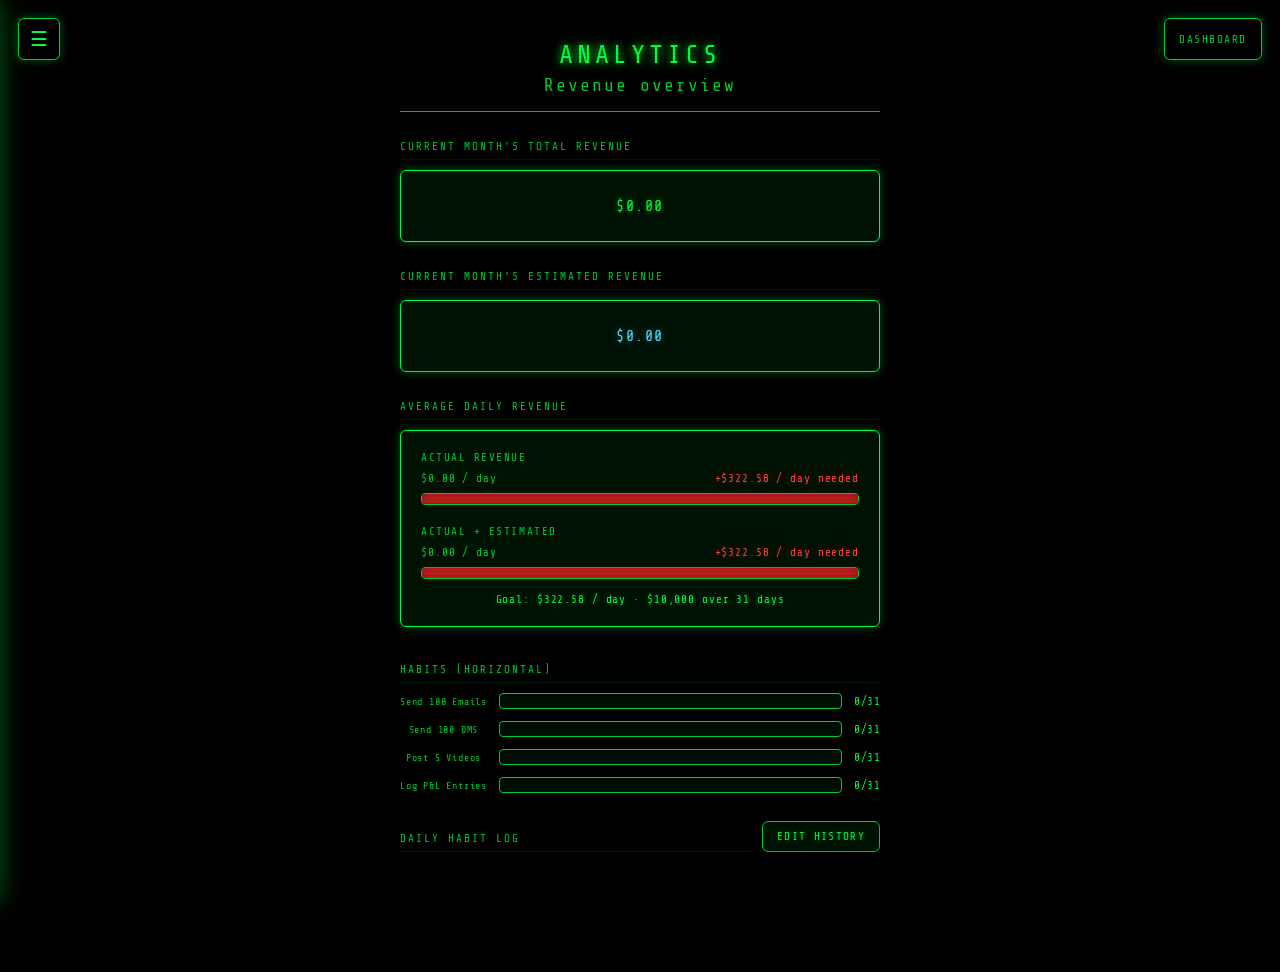
==== analytics.html @ 3bede658 "Launch the multi-page Life Goals experience. Publish the dashboard, month, and analytics flows with " ====
<!DOCTYPE html>
<html lang="en">
<head>
  <meta charset="UTF-8" />
  <meta name="viewport" content="width=device-width, initial-scale=1.0"/>
  <title>Analytics - Lock In</title>
  <link rel="stylesheet" href="style.css" />
  <link href="https://fonts.googleapis.com/css2?family=Share+Tech+Mono&display=swap" rel="stylesheet"/>
</head>
<body>
  <div class="scanlines"></div>
  <a class="dashboard-home-btn" href="index.html" aria-label="Back to dashboard">Dashboard</a>
  <button class="menu-btn" id="menuOpenBtn">☰</button>
  <div class="side-menu-overlay" id="sideMenuOverlay"></div>
  <aside class="side-menu" id="sideMenu">
    <button class="side-menu-close" id="menuCloseBtn">✕</button>
    <p class="section-label">PAGES</p>
    <a class="side-menu-link" href="index.html">Dashboard</a>
    <a class="side-menu-link" id="sideMenuCurrentMonthLink" href="month.html">Current Month</a>
    <a class="side-menu-link" href="analytics.html">Analytics</a>
    <p class="section-label side-menu-months-label" id="sideMenuMonthsLabel">MONTHS</p>
    <nav class="side-menu-months" id="sideMenuMonths" aria-label="Revenue by month"></nav>
  </aside>

  <div class="app-container">
    <div class="header">
      <p class="app-title">ANALYTICS</p>
      <p class="step-label">Revenue overview</p>
    </div>

    <div class="task-section">
      <p class="section-label">CURRENT MONTH'S TOTAL REVENUE</p>
      <div class="terminal-box analytics-section-card" id="analyticsSectionTotalRevenue" aria-label="Current month total revenue">
        <p class="box-prompt analytics-month-revenue-value" id="analyticsTotalRevenueValue">$0.00</p>
      </div>
    </div>

    <div class="task-section">
      <p class="section-label">CURRENT MONTH'S ESTIMATED REVENUE</p>
      <div class="terminal-box analytics-section-card" id="analyticsSectionExpectedRevenue" aria-label="Current month estimated revenue">
        <p class="box-prompt analytics-month-revenue-value analytics-month-revenue-value--estimated" id="analyticsExpectedRevenueValue">$0.00</p>
      </div>
    </div>

    <div class="task-section">
      <p class="section-label">AVERAGE DAILY REVENUE</p>
      <div
        class="terminal-box analytics-section-card analytics-section-card--daily"
        id="analyticsSectionAvgDailyRevenue"
        aria-label="Average daily revenue vs goal pace"
      >
        <div class="analytics-daily-bars-stack">
          <div class="analytics-daily-bar-block">
            <p class="analytics-daily-bar-group-label">ACTUAL REVENUE</p>
            <div class="analytics-daily-scale">
              <span class="analytics-daily-scale-low" id="analyticsDailyScaleAvg1">$0.00 / day</span>
              <span class="analytics-daily-scale-extra" id="analyticsDailyScaleExtra1">$0.00 / day</span>
            </div>
            <div class="analytics-daily-track" role="img" aria-labelledby="analyticsDailyScaleAvg1 analyticsDailyScaleExtra1 analyticsDailyGoalLine">
              <div class="analytics-daily-green" id="analyticsDailyGreen1"></div>
              <div class="analytics-daily-red" id="analyticsDailyRed1"></div>
            </div>
          </div>
          <div class="analytics-daily-bar-block">
            <p class="analytics-daily-bar-group-label">ACTUAL + ESTIMATED</p>
            <div class="analytics-daily-scale">
              <span class="analytics-daily-scale-low" id="analyticsDailyScaleAvg2">$0.00 / day</span>
              <span class="analytics-daily-scale-extra" id="analyticsDailyScaleExtra2">$0.00 / day</span>
            </div>
            <div class="analytics-daily-track" role="img" aria-labelledby="analyticsDailyScaleAvg2 analyticsDailyScaleExtra2 analyticsDailyGoalLine">
              <div class="analytics-daily-green analytics-daily-green--combined" id="analyticsDailyGreen2"></div>
              <div class="analytics-daily-red" id="analyticsDailyRed2"></div>
            </div>
          </div>
        </div>
        <p class="analytics-daily-goal-line" id="analyticsDailyGoalLine"></p>
      </div>
    </div>

    <div class="task-section analytics-hbar-section" id="habit-log">
      <p class="section-label">HABITS (HORIZONTAL)</p>
      <div class="analytics-hbar-chart" id="analyticsHBarChart" role="img" aria-label="Habit progress bars"></div>
      <div class="analytics-habit-log-header">
        <p class="section-label analytics-habit-log-section-label">DAILY HABIT LOG</p>
        <button
          type="button"
          class="analytics-habit-log-toggle"
          id="analyticsHabitLogToggle"
          aria-expanded="false"
          aria-controls="analyticsHabitLogPanel"
        >
          Edit history
        </button>
      </div>
      <div id="analyticsHabitLogPanel" class="analytics-habit-log-panel" hidden></div>
    </div>
  </div>

  <script src="menu.js"></script>
  <script src="daily-habits.js"></script>
  <script src="analytics-render.js"></script>
  <script src="analytics.js"></script>
</body>
</html>
---- style.css ----
/* ── Reset ── */
* {
  margin: 0;
  padding: 0;
  box-sizing: border-box;
}

/* ── Variables ── */
:root {
  --green: #00ff41;
  --green-dim: #00cc33;
  --green-glow: rgba(0, 255, 65, 0.35);
  --green-faint: rgba(0, 255, 65, 0.07);
  --bg: #000000;
  --font: 'Share Tech Mono', monospace;
  --side-menu-width: 260px;
  --revenue-entry-font-size: 15px;
  --revenue-entry-row-height: 52px;
}

/* ── Body ── */
body {
  background-color: var(--bg);
  color: var(--green);
  font-family: var(--font);
  min-height: 100vh;
  display: flex;
  justify-content: center;
  align-items: flex-start;
  padding: 40px 24px;
  overflow-x: hidden;
}

/* ── Scanlines Overlay ── */
.scanlines {
  pointer-events: none;
  position: fixed;
  inset: 0;
  z-index: 100;
  background: repeating-linear-gradient(
    to bottom,
    transparent 0px,
    transparent 3px,
    rgba(0, 0, 0, 0.08) 3px,
    rgba(0, 0, 0, 0.08) 4px
  );
}

/* ── App Container ── */
.app-container {
  position: relative;
  z-index: 5;
  width: 100%;
  max-width: 480px;
  display: flex;
  flex-direction: column;
  gap: 28px;
  animation: flicker 0.15s infinite alternate;
  padding-bottom: 80px;
}

/* ── Flicker Animation ── */
@keyframes flicker {
  0%   { opacity: 1; }
  97%  { opacity: 1; }
  98%  { opacity: 0.96; }
  100% { opacity: 1; }
}

/* ── Header ── */
.header {
  display: flex;
  flex-direction: column;
  gap: 6px;
  align-items: center;
  border-bottom: 1px solid var(--green-dim);
  padding-bottom: 16px;
}

.month-page-nav {
  display: flex;
  align-items: flex-start;
  justify-content: space-between;
  gap: 10px;
  width: 100%;
  max-width: 520px;
}

.month-page-heading {
  flex: 1;
  text-align: center;
  min-width: 0;
}

.month-page-heading .app-title {
  margin-bottom: 2px;
}

.month-nav-link {
  flex: 0 0 auto;
  display: inline-flex;
  align-items: center;
  justify-content: center;
  min-width: 42px;
  height: 42px;
  margin-top: 2px;
  color: var(--green-dim);
  border: 1px solid var(--green-dim);
  border-radius: 6px;
  text-decoration: none;
  font-size: 14px;
  letter-spacing: 0;
  box-shadow: 0 0 8px var(--green-glow);
  transition: color 0.2s ease, border-color 0.2s ease, box-shadow 0.2s ease;
}

.month-nav-link:hover {
  color: var(--green);
  border-color: var(--green);
  box-shadow: 0 0 14px var(--green-glow);
}

.app-container--month-split {
  max-width: min(920px, 100%);
}

.month-page-body {
  display: grid;
  grid-template-columns: minmax(0, 1fr) minmax(248px, 300px);
  gap: 24px 28px;
  align-items: start;
  width: 100%;
}

.month-page-main {
  min-width: 0;
  display: flex;
  flex-direction: column;
  gap: 28px;
}

.month-page-analytics {
  min-width: 0;
  display: flex;
  flex-direction: column;
  gap: 12px;
  position: sticky;
  top: 20px;
  padding: 14px 14px 16px;
  border: 1px solid rgba(0, 255, 65, 0.22);
  border-radius: 12px;
  background: linear-gradient(
    165deg,
    rgba(0, 255, 65, 0.07) 0%,
    rgba(0, 0, 0, 0.32) 55%,
    rgba(0, 255, 65, 0.04) 100%
  );
  box-shadow:
    inset 0 1px 0 rgba(0, 255, 65, 0.1),
    0 10px 32px rgba(0, 0, 0, 0.35);
}

.month-page-analytics-title {
  text-align: center;
  letter-spacing: 0.18em;
  margin-bottom: 0;
  padding-bottom: 8px;
  border-bottom: 1px solid rgba(0, 255, 65, 0.14);
}

.month-page-analytics-full-link {
  display: block;
  text-align: center;
  font-size: 10px;
  letter-spacing: 0.12em;
  color: var(--green-dim);
  text-decoration: none;
  margin: 2px 0 6px;
}

.month-page-analytics-full-link:hover {
  color: var(--green);
  text-shadow: 0 0 8px var(--green-glow);
}

.month-page-analytics-sub {
  margin-top: 6px;
  margin-bottom: 0;
  padding-bottom: 4px;
  font-size: 10px;
  letter-spacing: 0.14em;
}

.month-page-analytics-card {
  padding: 12px 14px;
}

.month-page-analytics-daily {
  padding: 10px 10px 8px;
}

.month-page-analytics-daily .analytics-daily-bar-group-label {
  font-size: 9px;
}

.month-page-analytics-habits {
  margin-top: 4px;
}

.month-page-analytics-habits .analytics-hbar-chart {
  gap: 10px;
}

@media (max-width: 840px) {
  .month-page-body {
    grid-template-columns: 1fr;
  }

  .month-page-analytics {
    position: static;
    max-width: min(480px, 100%);
    margin-left: auto;
    margin-right: auto;
  }
}

.menu-btn {
  position: fixed;
  top: 18px;
  left: 18px;
  z-index: 130;
  background: transparent;
  color: var(--green);
  border: 1px solid var(--green-dim);
  border-radius: 6px;
  width: 42px;
  height: 42px;
  cursor: pointer;
  font-size: 20px;
  box-shadow: 0 0 10px var(--green-glow);
}

/* Top-right shortcut on non-dashboard pages */
.dashboard-home-btn {
  position: fixed;
  top: 18px;
  right: 18px;
  z-index: 130;
  display: inline-flex;
  align-items: center;
  justify-content: center;
  min-height: 42px;
  padding: 0 14px;
  background: transparent;
  color: var(--green-dim);
  border: 1px solid var(--green-dim);
  border-radius: 6px;
  font-family: var(--font);
  font-size: 11px;
  font-weight: 400;
  letter-spacing: 0.14em;
  text-decoration: none;
  text-transform: uppercase;
  box-shadow: 0 0 10px var(--green-glow);
  transition: color 0.2s ease, border-color 0.2s ease, box-shadow 0.2s ease, background 0.2s ease;
}

.dashboard-home-btn:hover {
  color: var(--green);
  border-color: var(--green);
  background: rgba(0, 255, 65, 0.05);
  box-shadow: 0 0 14px var(--green-glow);
}

.side-menu-overlay {
  position: fixed;
  inset: 0;
  background: rgba(0, 0, 0, 0.6);
  z-index: 139;
  display: none;
}

.side-menu-overlay.active {
  display: block;
}

.side-menu {
  position: fixed;
  top: 0;
  left: 0;
  width: var(--side-menu-width);
  height: 100vh;
  background: #050505;
  border-right: 1px solid var(--green-dim);
  box-shadow: 0 0 24px var(--green-glow);
  z-index: 140;
  transform: translateX(-100%);
  transition: transform 0.2s ease;
  padding: 20px 16px;
  display: flex;
  flex-direction: column;
  gap: 10px;
  min-height: 0;
}

.side-menu.open {
  transform: translateX(0);
}

.side-menu-close {
  align-self: flex-end;
  background: transparent;
  color: var(--green-dim);
  border: none;
  cursor: pointer;
  font-size: 18px;
}

.side-menu-link {
  color: var(--green);
  text-decoration: none;
  border: 1px solid var(--green-dim);
  border-radius: 6px;
  padding: 10px 12px;
  letter-spacing: 1px;
  background: var(--green-faint);
}

.side-menu-link:hover {
  border-color: var(--green);
  box-shadow: 0 0 10px var(--green-glow);
}

.side-menu-months-label {
  margin-top: 4px;
}

.side-menu-months {
  display: flex;
  flex-direction: column;
  gap: 6px;
  flex: 1;
  min-height: 0;
  overflow-y: auto;
  overflow-x: hidden;
  padding-right: 2px;
  margin-top: 2px;
}

.side-menu-month-row {
  display: flex;
  flex-direction: row;
  justify-content: space-between;
  align-items: center;
  gap: 8px;
  color: var(--green);
  text-decoration: none;
  border: 1px solid var(--green-dim);
  border-radius: 6px;
  padding: 8px 10px;
  font-family: var(--font);
  font-size: 11px;
  letter-spacing: 0.08em;
  background: var(--green-faint);
  flex-shrink: 0;
  transition: border-color 0.2s ease, box-shadow 0.2s ease;
}

.side-menu-month-row:hover {
  border-color: var(--green);
  box-shadow: 0 0 10px var(--green-glow);
}

.side-menu-month-name {
  color: var(--green);
  white-space: nowrap;
}

.side-menu-month-rev {
  flex: 0 0 auto;
  color: var(--green-dim);
  font-size: 10px;
  letter-spacing: 0.04em;
  white-space: nowrap;
}

.app-title {
  font-size: 26px;
  font-weight: 400;
  letter-spacing: 4px;
  color: var(--green);
  text-shadow:
    0 0 8px var(--green),
    0 0 20px var(--green-glow);
}

.step-label {
  font-size: 18px;
  color: var(--green-dim);
  letter-spacing: 2px;
}

/* ── Terminal Prompt Box ── */
.terminal-box {
  border: 1.5px solid var(--green);
  border-radius: 6px;
  padding: 20px;
  background: var(--green-faint);
  box-shadow:
    0 0 10px var(--green-glow),
    inset 0 0 10px rgba(0, 255, 65, 0.04);
  display: flex;
  flex-direction: column;
  gap: 10px;
}

.box-prompt {
  font-size: 15px;
  letter-spacing: 1.5px;
  color: var(--green);
  text-shadow: 0 0 6px var(--green-glow);
  text-align: center;
}

.box-subtext {
  font-size: 12px;
  color: var(--green-dim);
  line-height: 1.7;
  text-align: center;
  letter-spacing: 0.5px;
}

@keyframes blink {
  0%, 100% { opacity: 1; }
  50%       { opacity: 0; }
}

/* ── Input Area ── */
.input-wrapper {
  display: flex;
  align-items: flex-start;
  gap: 10px;
  border: 1px solid var(--green-dim);
  border-radius: 6px;
  padding: 14px;
  background: var(--green-faint);
  transition: box-shadow 0.2s ease, border-color 0.2s ease;
}

.input-wrapper:focus-within {
  border-color: var(--green);
  box-shadow: 0 0 12px var(--green-glow);
}

.custom-dropdown {
  border: 1px solid var(--green-dim);
  border-radius: 6px;
  background: var(--green-faint);
  overflow: hidden;
  transition: border-color 0.2s ease, box-shadow 0.2s ease;
}

.custom-dropdown.open {
  border-color: var(--green);
  box-shadow: 0 0 12px var(--green-glow);
}

.custom-dropdown-trigger {
  width: 100%;
  display: flex;
  align-items: center;
  gap: 10px;
  border: none;
  background: transparent;
  color: var(--green);
  padding: 14px;
  font-family: var(--font);
  font-size: 16px;
  text-align: left;
  cursor: pointer;
}

.custom-dropdown-options {
  max-height: 0;
  overflow: hidden;
  display: flex;
  flex-direction: column;
  transition: max-height 0.25s ease;
}

.custom-dropdown.open .custom-dropdown-options {
  max-height: 180px;
}

.custom-dropdown-option {
  width: 100%;
  border: none;
  border-top: 1px solid rgba(0, 255, 65, 0.2);
  background: transparent;
  color: var(--green-dim);
  font-family: var(--font);
  font-size: 14px;
  letter-spacing: 1px;
  padding: 12px 14px;
  text-align: left;
  cursor: pointer;
  transition: background 0.2s ease, color 0.2s ease;
}

.custom-dropdown-option:hover {
  color: var(--green);
  background: rgba(0, 255, 65, 0.08);
}

.input-prefix {
  color: var(--green);
  font-size: 18px;
  padding-top: 2px;
  text-shadow: 0 0 6px var(--green-glow);
  user-select: none;
}

.goal-textarea {
  flex: 1;
  background: transparent;
  border: none;
  color: var(--green);
  font-family: var(--font);
  font-size: 14px;
  line-height: 1.8;
  resize: none;
  outline: none;
  min-height: 160px;
  letter-spacing: 0.5px;
}

.goal-textarea::placeholder {
  color: rgba(0, 255, 65, 0.25);
}

/* ── Next Button ── */
.next-btn {
  background: transparent;
  color: var(--green);
  border: 1.5px solid var(--green);
  border-radius: 6px;
  padding: 14px 20px;
  font-family: var(--font);
  font-size: 14px;
  letter-spacing: 2px;
  cursor: pointer;
  text-shadow: 0 0 6px var(--green-glow);
  box-shadow: 0 0 10px var(--green-glow);
  transition: background 0.2s ease, box-shadow 0.2s ease;
  animation: fadeIn 0.4s ease;
  width: 100%;
}

.next-btn:hover {
  background: rgba(0, 255, 65, 0.1);
  box-shadow: 0 0 20px var(--green-glow);
}

.next-btn:active {
  transform: scale(0.98);
}

/* ── Back Button ── */
.back-btn {
  position: fixed;
  bottom: 24px;
  left: 50%;
  transform: translateX(-50%);
  width: calc(100% - 48px);
  max-width: 480px;
  background: transparent;
  color: var(--green-dim);
  border: 1.5px solid var(--green-dim);
  border-radius: 6px;
  padding: 14px 20px;
  font-family: var(--font);
  font-size: 14px;
  letter-spacing: 2px;
  cursor: pointer;
  text-shadow: 0 0 6px var(--green-glow);
  transition: background 0.2s ease, box-shadow 0.2s ease, color 0.2s ease;
  z-index: 99;
}

.back-btn:hover {
  color: var(--green);
  border-color: var(--green);
  background: rgba(0, 255, 65, 0.05);
  box-shadow: 0 0 12px var(--green-glow);
}

.back-btn:active {
  transform: translateX(-50%) scale(0.98);
}

/* ── Condensed Prompt (no box) ── */
.prompt-text {
  display: flex;
  flex-direction: column;
  gap: 6px;
  text-align: center;
}

.prompt-text .box-subtext {
  font-size: 12px;
  color: var(--green-dim);
  line-height: 1.6;
  letter-spacing: 0.5px;
}

/* ── Single Line Input ── */
.single-line {
  align-items: center;
  min-height: unset;
}

.goal-input {
  flex: 1;
  background: transparent;
  border: none;
  color: var(--green);
  font-family: var(--font);
  font-size: 16px;
  outline: none;
  letter-spacing: 1px;
  width: 100%;
}

.goal-input::placeholder {
  color: rgba(0, 255, 65, 0.25);
}

/* ── Remove Number Input Arrows ── */
input[type='number']::-webkit-outer-spin-button,
input[type='number']::-webkit-inner-spin-button {
  -webkit-appearance: none;
  margin: 0;
}

input[type='number'] {
  -moz-appearance: textfield;
  appearance: textfield;
}

/* ── Custom date picker (replaces native calendar) ── */
.date-picker-line {
  align-items: center;
}

.date-picker-readonly {
  cursor: default;
  flex: 1;
  min-width: 0;
  background-color: transparent;
  color: var(--green);
  -webkit-text-fill-color: var(--green);
}

.date-picker-trigger {
  flex: 0 0 auto;
  width: 52px;
  height: 44px;
  display: flex;
  align-items: center;
  justify-content: center;
  background: transparent;
  border: none;
  border-radius: 6px;
  color: var(--green-dim);
  cursor: pointer;
  font-family: var(--font);
  padding: 0;
  box-shadow: none;
  transition: color 0.2s ease, text-shadow 0.2s ease;
}

.date-picker-trigger:hover {
  color: var(--green);
}

.date-picker-trigger:focus {
  outline: none;
}

.date-picker-trigger:focus-visible {
  color: var(--green);
  box-shadow: 0 0 12px var(--green-glow);
}

.date-picker-icon {
  font-size: 26px;
  line-height: 1;
  text-shadow: 0 0 6px var(--green-glow);
  transition: text-shadow 0.2s ease, filter 0.2s ease;
}

.date-picker-trigger:hover .date-picker-icon,
.date-picker-trigger:focus-visible .date-picker-icon {
  text-shadow:
    0 0 8px var(--green),
    0 0 16px var(--green-glow);
}

.calendar-panel-overlay {
  position: fixed;
  inset: 0;
  z-index: 249;
  background: rgba(0, 0, 0, 0.55);
}

.calendar-panel {
  position: fixed;
  z-index: 250;
  left: 50%;
  top: 50%;
  transform: translate(-50%, -50%);
  width: min(480px, calc(100vw - 48px));
  max-height: min(85vh, 580px);
  overflow-y: auto;
  overflow-x: hidden;
  display: flex;
  flex-direction: column;
  gap: 12px;
  padding: 28px 24px;
  background: #0a0a0a;
  border: 1.5px solid var(--green);
  border-radius: 8px;
  box-shadow: 0 0 30px var(--green-glow);
  font-family: var(--font);
  font-size: 14px;
  color: var(--green);
  color-scheme: dark;
  -webkit-font-smoothing: antialiased;
  box-sizing: border-box;
}

.calendar-panel.calendar-panel--over-modal {
  transform: none;
  left: auto;
  top: auto;
  width: auto;
  max-height: none;
  gap: 10px;
  padding: 24px 20px;
  font-size: clamp(11px, min(2.8vw, 2.8vh), 15px);
}

/* Kill OS / Chrome default button look (white/blue) inside calendar */
#calendarPanel button {
  -webkit-appearance: none;
  appearance: none;
  margin: 0;
  font-family: var(--font);
  font-size: inherit;
  box-sizing: border-box;
}

#calendarPanel button::-moz-focus-inner {
  border: 0;
  padding: 0;
}

.calendar-panel-header {
  display: grid;
  grid-template-columns: auto 1fr auto auto;
  align-items: center;
  gap: 8px;
  margin-bottom: 4px;
  padding-bottom: 12px;
  border-bottom: 1px solid rgba(0, 255, 65, 0.2);
}

.calendar-month-label {
  font-size: 0.85em;
  letter-spacing: 0.12em;
  text-align: center;
  color: var(--green-dim);
  line-height: 1.35;
}

.calendar-nav-btn,
.calendar-close-btn {
  background-color: rgba(0, 255, 65, 0.06);
  border: 1px solid var(--green-dim);
  color: #00ff41;
  border-radius: 6px;
  padding: 0.5em 0.65em;
  font-family: var(--font);
  font-size: 0.85em;
  letter-spacing: 0.08em;
  cursor: pointer;
  box-shadow: 0 0 8px var(--green-glow);
}

.calendar-nav-btn:hover,
.calendar-close-btn:hover {
  background-color: rgba(0, 255, 65, 0.12);
  border-color: var(--green);
  color: #00ff41;
}

.calendar-close-btn {
  border-color: var(--green-dim);
  padding: 0.55em 0.7em;
}

.calendar-weekdays {
  display: grid;
  grid-template-columns: repeat(7, 1fr);
  gap: 0.35em;
  margin-bottom: 0.35em;
  font-size: 0.68em;
  letter-spacing: 0.1em;
  color: var(--green-dim);
  text-align: center;
}

.calendar-grid {
  display: grid;
  grid-template-columns: repeat(7, 1fr);
  gap: 0.35em;
  flex: 1;
  align-content: start;
}

.calendar-cell-empty {
  min-height: 2.35em;
}

.calendar-day {
  min-height: 2.35em;
  border: 1px solid var(--green-dim);
  border-radius: 6px;
  background-color: rgba(0, 255, 65, 0.06);
  color: #00ff41;
  font-family: var(--font);
  font-size: 0.95em;
  letter-spacing: 0;
  cursor: pointer;
  padding: 0;
  transition: border-color 0.2s ease, box-shadow 0.2s ease, background-color 0.2s ease;
}

.calendar-day:hover {
  border-color: var(--green);
  background-color: rgba(0, 255, 65, 0.12);
  color: #00ff41;
  box-shadow: 0 0 10px var(--green-glow);
}

.calendar-day-today {
  border-color: var(--green);
  box-shadow: inset 0 0 8px rgba(0, 255, 65, 0.15);
}

.calendar-day-selected {
  background-color: rgba(0, 255, 65, 0.18);
  border-color: var(--green);
  color: #00ff41;
  font-weight: 700;
}

.calendar-day:focus {
  outline: none;
}

.calendar-day:focus-visible {
  border-color: var(--green);
  box-shadow: 0 0 0 1px var(--green), 0 0 14px var(--green-glow);
}

/* ── Character Counter ── */
.char-counter {
  font-size: 11px;
  color: var(--green-dim);
  text-align: right;
  letter-spacing: 1px;
}

/* ── Utility ── */
.hidden {
  display: none;
}

@keyframes fadeIn {
  from { opacity: 0; transform: translateY(6px); }
  to   { opacity: 1; transform: translateY(0); }
}

/* ── Quick Select Buttons ── */
.quick-select {
  display: grid;
  grid-template-columns: 1fr 1fr;
  gap: 10px;
}

.quick-btn {
  background: transparent;
  color: var(--green-dim);
  border: 1px solid var(--green-dim);
  border-radius: 6px;
  padding: 12px 8px;
  font-family: var(--font);
  font-size: 12px;
  letter-spacing: 2px;
  cursor: pointer;
  transition: all 0.2s ease;
}

.quick-btn:hover {
  color: var(--green);
  border-color: var(--green);
  background: rgba(0, 255, 65, 0.05);
  box-shadow: 0 0 10px var(--green-glow);
}

.quick-btn:active {
  transform: scale(0.97);
}

.quick-btn.selected {
  color: #000000;
  background: var(--green);
  border-color: var(--green);
  box-shadow: 0 0 14px var(--green-glow);
  font-weight: 900;
}

/* ── Add Button ── */
.add-btn {
  background: transparent;
  color: var(--green-dim);
  border: 1px solid var(--green-dim);
  border-radius: 6px;
  padding: 12px 20px;
  font-family: var(--font);
  font-size: 13px;
  letter-spacing: 2px;
  cursor: pointer;
  width: 100%;
  transition: all 0.2s ease;
}

.add-btn:hover {
  color: var(--green);
  border-color: var(--green);
  background: rgba(0, 255, 65, 0.05);
  box-shadow: 0 0 10px var(--green-glow);
}

.add-btn:active {
  transform: scale(0.98);
}

/* ── Item List ── */
.item-list {
  list-style: none;
  display: flex;
  flex-direction: column;
  gap: 10px;
}

.item-row {
  display: flex;
  align-items: center;
  justify-content: space-between;
  border: 1px solid var(--green-dim);
  border-radius: 6px;
  padding: 12px 14px;
  background: var(--green-faint);
  animation: fadeIn 0.3s ease;
}

.item-text {
  font-size: 13px;
  color: var(--green);
  letter-spacing: 0.5px;
  flex: 1;
}

.remove-btn {
  background: transparent;
  border: none;
  color: var(--green-dim);
  font-size: 14px;
  cursor: pointer;
  padding: 0 4px;
  transition: color 0.2s ease;
}

.remove-btn:hover {
  color: var(--green);
}

/* ── Effort Select ── */
.effort-select {
  display: grid;
  grid-template-columns: 1fr 1fr 1fr;
  gap: 10px;
}

.effort-btn {
  background: transparent;
  color: var(--green-dim);
  border: 1px solid var(--green-dim);
  border-radius: 6px;
  padding: 10px 8px;
  font-family: var(--font);
  font-size: 12px;
  letter-spacing: 2px;
  cursor: pointer;
  transition: all 0.2s ease;
}

.effort-btn:hover {
  color: var(--green);
  border-color: var(--green);
  background: rgba(0, 255, 65, 0.05);
}

.effort-btn.selected {
  color: #000000;
  background: var(--green);
  border-color: var(--green);
  box-shadow: 0 0 14px var(--green-glow);
  font-weight: 900;
}

/* ── Effort Tags on List Items ── */
.effort-tag {
  font-size: 10px;
  letter-spacing: 1.5px;
  padding: 3px 8px;
  border-radius: 4px;
  margin-right: 8px;
  border: 1px solid;
}

.effort-easy {
  color: #00ff41;
  border-color: #00ff41;
}

.effort-medium {
  color: #ffa500;
  border-color: #ffa500;
}

.effort-hard {
  color: #ff4444;
  border-color: #ff4444;
}

/* ── Confirmation Blocks ── */
.confirm-block {
  display: flex;
  flex-direction: column;
  gap: 8px;
  border-left: 2px solid var(--green-dim);
  padding-left: 14px;
}

.confirm-label {
  font-size: 11px;
  color: var(--green-dim);
  letter-spacing: 2px;
}

.confirm-value {
  font-size: 15px;
  color: var(--green);
  letter-spacing: 0.5px;
  text-shadow: 0 0 6px var(--green-glow);
}

.confirm-long {
  font-size: 13px;
  line-height: 1.7;
  text-shadow: none;
}

.confirm-list {
  list-style: none;
  display: flex;
  flex-direction: column;
  gap: 8px;
}

.confirm-item {
  font-size: 13px;
  color: var(--green);
  letter-spacing: 0.5px;
  display: flex;
  align-items: center;
  gap: 8px;
}

/* ── Tag Row ── */
.tag-row {
  display: flex;
  flex-direction: column;
  gap: 8px;
}

.tag-label {
  font-size: 11px;
  color: var(--green-dim);
  letter-spacing: 2px;
}

/* ── Frequency Tag ── */
.freq-tag {
  color: #00cfff;
  border-color: #00cfff;
}

/* ── Item Tags & Actions ── */
.item-tags {
  display: flex;
  gap: 6px;
  align-items: center;
  margin-right: 8px;
}

.item-actions {
  display: flex;
  gap: 6px;
  align-items: center;
}

/* ── Edit Button ── */
.edit-btn {
  background: transparent;
  border: none;
  color: var(--green-dim);
  font-size: 16px;
  cursor: pointer;
  padding: 0 4px;
  transition: color 0.2s ease;
}

.edit-btn:hover {
  color: var(--green);
}

/* ── Modal ── */
.modal-overlay {
  position: fixed;
  inset: 0;
  background: rgba(0, 0, 0, 0.92);
  z-index: 200;
  justify-content: center;
  align-items: center;
  padding: 24px;
  display: none;
}

.modal-overlay.active {
  display: flex;
}

.modal-box {
  width: 100%;
  max-width: 480px;
  background: #0a0a0a;
  border: 1.5px solid var(--green);
  border-radius: 8px;
  padding: 28px 24px;
  display: flex;
  flex-direction: column;
  gap: 20px;
  box-shadow: 0 0 30px var(--green-glow);
}

.modal-title {
  font-size: 13px;
  color: var(--green-dim);
  letter-spacing: 2px;
}

.modal-box .revenue-dropdown-row .custom-dropdown-trigger {
  padding: 10px 8px;
  font-size: 12px;
}

.modal-box .revenue-dropdown-row .custom-dropdown-option {
  font-size: 12px;
  padding: 10px 12px;
}

.back-btn-inline {
  background: transparent;
  border: none;
  color: var(--green-dim);
  font-family: var(--font);
  font-size: 12px;
  letter-spacing: 2px;
  cursor: pointer;
  text-align: center;
  padding: 8px;
  transition: color 0.2s ease;
}

.back-btn-inline:hover {
  color: var(--green);
}/* ── Goal Overview ── */
.goal-overview {
  display: flex;
  flex-direction: column;
  gap: 6px;
  border-left: 2px solid var(--green);
  padding-left: 14px;
}

.overview-label {
  font-size: 11px;
  color: var(--green-dim);
  letter-spacing: 2px;
}

.overview-title {
  font-size: 20px;
  color: var(--green);
  text-shadow: 0 0 8px var(--green-glow);
  letter-spacing: 1px;
}

.overview-deadline {
  font-size: 11px;
  color: var(--green-dim);
  letter-spacing: 1.5px;
}

/* ── Progress Bar ── */
.progress-section {
  display: flex;
  flex-direction: column;
  gap: 10px;
}

.header-progress-section {
  width: 100%;
}

@keyframes month-countdown-glow {
  0%,
  100% {
    text-shadow: 0 0 6px rgba(255, 0, 0, 0.35);
  }
  50% {
    text-shadow:
      0 0 14px rgba(255, 0, 0, 0.95),
      0 0 28px rgba(255, 0, 0, 0.65);
  }
}

.month-countdown {
  position: fixed;
  top: 18px;
  right: 18px;
  z-index: 125;
  max-width: min(340px, calc(100vw - 100px));
  margin: 0;
  padding: 0;
  font-family: var(--font);
  font-size: 15px;
  line-height: 1.35;
  letter-spacing: 0.1em;
  text-transform: uppercase;
  text-align: right;
  color: #ff0000;
  animation: month-countdown-glow 4s ease-in-out infinite;
}

@media (min-width: 520px) {
  .month-countdown {
    font-size: 18px;
  }
}

.month-countdown strong {
  color: #ff0000;
  font-weight: 400;
}

@media (prefers-reduced-motion: reduce) {
  .month-countdown {
    animation: none;
    text-shadow: 0 0 10px rgba(255, 0, 0, 0.5);
  }
}

.progress-header {
  display: flex;
  justify-content: space-between;
  align-items: center;
}

.progress-label {
  font-size: 11px;
  color: var(--green-dim);
  letter-spacing: 2px;
}

.header-scale-label {
  font-size: 22px;
}

.progress-percent {
  font-size: 14px;
  color: var(--green);
  text-shadow: 0 0 6px var(--green-glow);
}

.progress-track {
  width: 100%;
  height: 8px;
  background: var(--green-faint);
  border: 1px solid var(--green-dim);
  border-radius: 4px;
  overflow: hidden;
}

.progress-fill {
  height: 100%;
  background: var(--green);
  border-radius: 4px;
  width: 0%;
  transition: width 0.5s ease;
  box-shadow: 0 0 10px var(--green-glow);
}

.progress-fill-dual {
  display: flex;
  flex-direction: row;
  height: 100%;
  min-width: 0;
  width: 0%;
  transition: width 0.5s ease;
  border-radius: 4px;
  overflow: hidden;
}

.progress-fill-segment {
  min-width: 0;
  height: 100%;
}

.progress-fill-segment.progress-fill--actual {
  background: var(--green);
  box-shadow: 0 0 8px var(--green-glow);
}

.progress-fill-segment.progress-fill--estimated {
  background: #00a8e8;
  box-shadow: 0 0 12px rgba(0, 168, 232, 0.55);
}

.revenue-dropdown-row {
  display: grid;
  grid-template-columns: 1fr 1fr;
  gap: 8px;
  width: 100%;
}

@media (max-width: 420px) {
  .revenue-dropdown-row {
    grid-template-columns: 1fr;
  }
}

.revenue-dropdown-row .custom-dropdown-trigger {
  padding: 10px 8px;
  font-size: 12px;
}

/* Revenue entry block: one type size + matched control heights */
.task-section:has(.revenue-dropdown-row) .input-wrapper.single-line {
  align-items: center;
  min-height: var(--revenue-entry-row-height);
  padding: 10px 14px;
}

.task-section:has(.revenue-dropdown-row) .input-prefix {
  font-size: var(--revenue-entry-font-size);
  padding-top: 0;
  line-height: 1.2;
}

.task-section:has(.revenue-dropdown-row) .goal-input {
  font-size: var(--revenue-entry-font-size);
  line-height: 1.25;
}

.task-section:has(.revenue-dropdown-row) .date-picker-line {
  align-items: stretch;
}

.task-section:has(.revenue-dropdown-row) .date-picker-trigger {
  width: 52px;
  min-width: 52px;
  height: auto;
  align-self: stretch;
}

.task-section:has(.revenue-dropdown-row) .date-picker-icon {
  font-size: 20px;
}

.task-section:has(.revenue-dropdown-row) .revenue-dropdown-row .custom-dropdown {
  min-height: var(--revenue-entry-row-height);
}

.task-section:has(.revenue-dropdown-row) .revenue-dropdown-row .custom-dropdown-trigger {
  min-height: calc(var(--revenue-entry-row-height) - 2px);
  padding: 10px 12px;
  font-size: var(--revenue-entry-font-size);
  align-items: center;
}

.task-section:has(.revenue-dropdown-row) .custom-dropdown-option {
  font-size: var(--revenue-entry-font-size);
}

.task-section:has(.revenue-dropdown-row) .add-btn {
  min-height: var(--revenue-entry-row-height);
  padding: 10px 20px;
  font-size: var(--revenue-entry-font-size);
}

.task-section:has(.revenue-dropdown-row) .confirm-value,
.task-section:has(.revenue-dropdown-row) .progress-percent {
  font-size: var(--revenue-entry-font-size);
}

.item-row.item-row--estimated {
  border-color: rgba(0, 168, 232, 0.5);
  background: rgba(0, 168, 232, 0.07);
}

.item-row.item-row--estimated .item-text,
.item-row.item-row--estimated .edit-btn,
.item-row.item-row--estimated .remove-btn {
  color: #5ce1ff;
  text-shadow: 0 0 8px rgba(0, 168, 232, 0.35);
}

.item-row.item-row--estimated .edit-btn:hover,
.item-row.item-row--estimated .remove-btn:hover {
  color: #9eedff;
}

/* ── Task Sections ── */
.task-section {
  display: flex;
  flex-direction: column;
  gap: 10px;
}

.dashboard-revenue-section {
  gap: 14px;
}

.dashboard-money-gate {
  display: flex;
  align-items: center;
  justify-content: center;
  width: 100%;
  min-height: 180px;
  margin: 0;
  padding: 33px 24px;
  font-family: var(--font);
  font-size: clamp(1.85rem, 7.5vw, 3rem);
  font-weight: 900;
  letter-spacing: 0.28em;
  color: #020805;
  -webkit-text-stroke: 1.25px rgba(0, 0, 0, 0.55);
  paint-order: stroke fill;
  background: linear-gradient(165deg, #4dff7a 0%, var(--green) 42%, #009928 100%);
  border: 2px solid var(--green-dim);
  border-radius: 14px;
  cursor: pointer;
  box-shadow:
    0 0 28px var(--green-glow),
    inset 0 1px 0 rgba(255, 255, 255, 0.28);
  transition: transform 0.15s ease, box-shadow 0.2s ease, filter 0.2s ease;
}

.dashboard-money-gate:hover {
  filter: brightness(1.07);
  box-shadow:
    0 0 40px var(--green-glow),
    inset 0 1px 0 rgba(255, 255, 255, 0.38);
}

.dashboard-money-gate:active {
  transform: scale(0.985);
}

.dashboard-revenue-panel:not(.hidden) {
  display: flex;
  flex-direction: column;
  gap: 10px;
  width: 100%;
}

.dashboard-matrix-overlay {
  position: fixed;
  inset: 0;
  width: 100vw;
  height: 100vh;
  z-index: 90;
  pointer-events: none;
}

.dashboard-matrix-overlay canvas {
  display: block;
  width: 100%;
  height: 100%;
}

.dashboard-habits-block {
  margin-top: 16px;
  margin-left: auto;
  margin-right: auto;
  max-width: 26rem;
  width: 100%;
  box-sizing: border-box;
  padding: 14px 16px 16px;
  border: 1px solid rgba(0, 255, 65, 0.22);
  border-radius: 12px;
  background: linear-gradient(
    165deg,
    rgba(0, 255, 65, 0.07) 0%,
    rgba(0, 0, 0, 0.28) 48%,
    rgba(0, 255, 65, 0.04) 100%
  );
  box-shadow:
    inset 0 1px 0 rgba(0, 255, 65, 0.1),
    0 8px 28px rgba(0, 0, 0, 0.35);
}

.dashboard-habits-section-label {
  text-align: center;
  letter-spacing: 0.22em;
  margin: 0 0 12px;
  padding-bottom: 10px;
  border-bottom: 1px solid rgba(0, 255, 65, 0.14);
}

.dashboard-checklist {
  --dashboard-check-box-size: 22px;
  --dashboard-check-hit: 36px;
  display: flex;
  flex-direction: column;
  align-items: center;
  gap: 4px;
  margin-top: 0;
}

.dashboard-check-item {
  position: relative;
  display: grid;
  grid-template-columns: var(--dashboard-check-hit) minmax(0, max-content);
  align-items: center;
  justify-content: center;
  column-gap: 14px;
  min-height: 40px;
  padding: 6px 12px;
  border-radius: 8px;
  cursor: pointer;
  font-family: var(--font);
  font-size: var(--revenue-entry-font-size, 15px);
  letter-spacing: 0.06em;
  user-select: none;
  transition:
    background 0.2s ease,
    box-shadow 0.2s ease;
}

.dashboard-check-item:hover {
  background: rgba(0, 255, 65, 0.06);
  box-shadow: 0 0 14px rgba(0, 255, 65, 0.08);
}

.dashboard-check-item:active {
  background: rgba(0, 255, 65, 0.09);
}

.dashboard-check-input {
  grid-column: 1;
  grid-row: 1;
  z-index: 2;
  justify-self: center;
  width: var(--dashboard-check-hit);
  height: var(--dashboard-check-hit);
  margin: 0;
  opacity: 0;
  cursor: pointer;
}

.dashboard-check-box {
  grid-column: 1;
  grid-row: 1;
  z-index: 1;
  justify-self: center;
  box-sizing: border-box;
  width: var(--dashboard-check-box-size);
  height: var(--dashboard-check-box-size);
  border: 1px solid var(--green-dim);
  border-radius: 6px;
  background: var(--green-faint);
  box-shadow:
    inset 0 0 10px rgba(0, 255, 65, 0.06),
    0 0 6px rgba(0, 255, 65, 0.12);
  display: flex;
  align-items: center;
  justify-content: center;
  pointer-events: none;
}

.dashboard-check-input:focus-visible + .dashboard-check-box {
  border-color: var(--green);
  box-shadow:
    0 0 0 2px var(--bg),
    0 0 0 4px var(--green-dim),
    inset 0 0 10px rgba(0, 255, 65, 0.1);
}

.dashboard-check-input:checked + .dashboard-check-box {
  border-color: var(--green);
  background: rgba(0, 255, 65, 0.12);
  box-shadow:
    inset 0 0 12px rgba(0, 255, 65, 0.12),
    0 0 12px var(--green-glow);
}

.dashboard-check-input:checked + .dashboard-check-box::after {
  content: '✓';
  font-size: 15px;
  font-weight: 700;
  color: var(--green);
  line-height: 1;
  text-shadow: 0 0 10px var(--green-glow);
}

.dashboard-check-right {
  grid-column: 2;
  display: flex;
  align-items: center;
  justify-content: space-between;
  gap: 12px;
  min-width: 0;
}

.dashboard-check-text {
  text-align: left;
  color: var(--green);
  text-shadow: 0 0 6px var(--green-glow);
  line-height: 1.35;
  min-width: 0;
}

.dashboard-habit-streak {
  flex-shrink: 0;
  font-size: 11px;
  font-variant-numeric: tabular-nums;
  letter-spacing: 0.06em;
  color: var(--green);
  padding: 4px 9px;
  border: 1px solid var(--green-dim);
  border-radius: 999px;
  min-width: 28px;
  text-align: center;
  text-shadow: 0 0 6px var(--green-glow);
  background: rgba(0, 255, 65, 0.06);
}

.dashboard-check-input:checked ~ .dashboard-check-right .dashboard-check-text {
  text-decoration: line-through;
  text-decoration-thickness: 1px;
  text-decoration-color: var(--green-dim);
  color: var(--green-dim);
  opacity: 0.5;
  text-shadow: none;
}

.page-break-line {
  border: none;
  margin: 20px 0 0;
  width: 100%;
  height: 1px;
  background: linear-gradient(
    90deg,
    transparent 0%,
    var(--green-dim) 12%,
    var(--green) 50%,
    var(--green-dim) 88%,
    transparent 100%
  );
  box-shadow: 0 0 10px var(--green-glow);
  opacity: 0.85;
}

@media print {
  .page-break-line {
    page-break-after: always;
    break-after: page;
    box-shadow: none;
    background: #000;
    height: 0;
    border-top: 1px solid #000;
  }
}

/* ── Analytics page (section shells; wire data later) ── */
.analytics-section-card {
  min-height: 72px;
  display: flex;
  flex-direction: column;
  align-items: center;
  justify-content: center;
}

.analytics-section-placeholder {
  margin: 0;
  text-align: center;
  opacity: 0.3;
  letter-spacing: 0.25em;
}

.analytics-month-revenue-value {
  margin: 0;
  text-align: center;
}

.analytics-month-revenue-value--estimated {
  color: #5ce1ff;
  text-shadow: 0 0 10px rgba(0, 168, 232, 0.45);
}

.analytics-section-card--daily {
  min-height: auto;
  justify-content: flex-start;
  align-items: stretch;
}

.analytics-daily-bars-stack {
  display: flex;
  flex-direction: column;
  gap: 20px;
  width: 100%;
}

.analytics-daily-bar-block {
  display: flex;
  flex-direction: column;
  gap: 8px;
  width: 100%;
}

.analytics-daily-bar-group-label {
  margin: 0;
  font-size: 11px;
  letter-spacing: 0.14em;
  color: var(--green-dim);
}

.analytics-daily-scale {
  display: flex;
  justify-content: space-between;
  align-items: baseline;
  gap: 10px;
  font-size: 11px;
  letter-spacing: 0.08em;
  color: var(--green-dim);
}

.analytics-daily-scale-extra {
  text-align: right;
  color: #ff4444;
  text-shadow: 0 0 8px rgba(255, 68, 68, 0.45);
}

.analytics-daily-scale-extra--on-pace {
  color: var(--green);
  text-shadow: 0 0 8px var(--green-glow);
}

.analytics-daily-track {
  display: flex;
  flex-direction: row;
  width: 100%;
  height: 12px;
  border-radius: 4px;
  overflow: hidden;
  border: 1px solid var(--green-dim);
  background: rgba(0, 0, 0, 0.35);
}

.analytics-daily-green {
  min-width: 0;
  height: 100%;
  background: var(--green);
  box-shadow: 0 0 8px var(--green-glow);
  transition: flex 0.35s ease;
}

.analytics-daily-green.analytics-daily-green--combined {
  background: #00a8e8;
  box-shadow: 0 0 12px rgba(0, 168, 232, 0.55);
}

.analytics-daily-red {
  min-width: 0;
  height: 100%;
  background: #cc2222;
  box-shadow: inset 0 0 8px rgba(0, 0, 0, 0.35);
  transition: flex 0.35s ease;
}

.analytics-daily-goal-line {
  margin: 0;
  padding-top: 4px;
  text-align: center;
  font-size: 11px;
  letter-spacing: 0.08em;
  color: var(--green);
  text-shadow: 0 0 6px var(--green-glow);
}

.analytics-hbar-section {
  margin-top: 8px;
}

.analytics-hbar-chart {
  display: grid;
  grid-template-columns: max-content 1fr max-content;
  column-gap: 12px;
  row-gap: 12px;
  align-items: center;
  width: 100%;
  min-width: 0;
}

.analytics-hbar-row {
  display: contents;
}

.analytics-hbar-label {
  font-size: 10px;
  letter-spacing: 0.08em;
  color: var(--green-dim);
  text-align: center;
  white-space: nowrap;
  justify-self: center;
  min-width: 0;
}

.analytics-hbar-track {
  height: 16px;
  background: rgba(0, 255, 65, 0.06);
  border: 1px solid var(--green-dim);
  border-radius: 4px;
  overflow: hidden;
  min-width: 0;
  align-self: center;
}

.analytics-hbar-fill {
  height: 100%;
  border-radius: 3px;
  transition: width 0.4s ease;
  min-width: 0;
}

.analytics-hbar-fill--habit1 {
  background: var(--green);
  box-shadow: 0 0 10px var(--green-glow);
}

.analytics-hbar-fill--habit2 {
  background: #00a8e8;
  box-shadow: 0 0 10px rgba(0, 168, 232, 0.45);
}

.analytics-hbar-fill--habit3 {
  background: #c9a227;
  box-shadow: 0 0 10px rgba(201, 162, 39, 0.4);
}

.analytics-hbar-fill--habit4 {
  background: #c86fd4;
  box-shadow: 0 0 10px rgba(200, 111, 212, 0.45);
}

.analytics-hbar-value {
  font-size: 11px;
  letter-spacing: 0.04em;
  color: var(--green);
  text-align: center;
  white-space: nowrap;
  justify-self: center;
  min-width: 3ch;
}

.analytics-habit-log-header {
  display: flex;
  flex-wrap: wrap;
  align-items: flex-end;
  justify-content: space-between;
  gap: 10px;
  margin-top: 18px;
}

.analytics-habit-log-section-label {
  flex: 1 1 auto;
  margin: 0;
  border-bottom: none;
  padding-bottom: 0;
}

.analytics-habit-log-toggle {
  font-family: var(--font);
  font-size: 11px;
  letter-spacing: 0.12em;
  text-transform: uppercase;
  color: var(--green);
  background: var(--green-faint);
  border: 1px solid var(--green-dim);
  border-radius: 6px;
  padding: 8px 14px;
  cursor: pointer;
  text-shadow: 0 0 6px var(--green-glow);
}

.analytics-habit-log-toggle:hover {
  border-color: var(--green);
  box-shadow: 0 0 10px var(--green-glow);
}

.analytics-habit-log-panel {
  margin-top: 12px;
  padding: 12px;
  border: 1px solid var(--green-dim);
  border-radius: 8px;
  background: rgba(0, 0, 0, 0.25);
  max-height: 320px;
  overflow: auto;
  scrollbar-width: thin;
  scrollbar-color: var(--green) rgba(0, 255, 65, 0.08);
}

.analytics-habit-log-panel::-webkit-scrollbar {
  width: 8px;
  height: 8px;
}

.analytics-habit-log-panel::-webkit-scrollbar-track {
  background: rgba(0, 255, 65, 0.06);
  border-radius: 6px;
  margin: 4px 0;
}

.analytics-habit-log-panel::-webkit-scrollbar-thumb {
  background: linear-gradient(180deg, var(--green) 0%, rgba(0, 200, 55, 0.95) 100%);
  border-radius: 6px;
  border: 1px solid rgba(0, 0, 0, 0.45);
  box-shadow: inset 0 1px 0 rgba(0, 255, 65, 0.35), 0 0 10px var(--green-glow);
}

.analytics-habit-log-panel::-webkit-scrollbar-thumb:hover {
  background: var(--green);
  box-shadow: inset 0 1px 0 rgba(0, 255, 65, 0.5), 0 0 14px var(--green-glow);
}

.analytics-habit-log-panel::-webkit-scrollbar-corner {
  background: rgba(0, 0, 0, 0.2);
}

.analytics-habit-log-table {
  width: 100%;
  border-collapse: collapse;
  font-family: var(--font);
  font-size: 11px;
  letter-spacing: 0.04em;
  color: var(--green-dim);
}

.analytics-habit-log-table th,
.analytics-habit-log-table td {
  padding: 8px 10px;
  text-align: left;
  border-bottom: 1px solid rgba(0, 255, 65, 0.12);
}

.analytics-habit-log-table th {
  color: var(--green);
  position: sticky;
  top: 0;
  background: rgba(5, 8, 6, 0.96);
  z-index: 1;
}

.analytics-habit-log-row--future {
  opacity: 0.35;
}

.analytics-habit-log-cell-check {
  text-align: center;
}

.analytics-habit-log-checkbox {
  width: 16px;
  height: 16px;
  accent-color: var(--green);
  cursor: pointer;
}

.analytics-habit-log-checkbox:disabled {
  cursor: not-allowed;
}

.analytics-habit-log-cell-clear {
  text-align: right;
  white-space: nowrap;
}

.analytics-habit-log-clear {
  font-family: var(--font);
  font-size: 10px;
  letter-spacing: 0.08em;
  color: var(--green-dim);
  background: transparent;
  border: 1px solid rgba(0, 255, 65, 0.25);
  border-radius: 4px;
  padding: 4px 8px;
  cursor: pointer;
}

.analytics-habit-log-clear:hover:not(:disabled) {
  color: var(--green);
  border-color: var(--green-dim);
}

.analytics-habit-log-clear:disabled {
  opacity: 0.4;
  cursor: not-allowed;
}

.section-label {
  font-size: 11px;
  color: var(--green-dim);
  letter-spacing: 2px;
  border-bottom: 1px solid rgba(0, 255, 65, 0.1);
  padding-bottom: 6px;
}

/* ── Task List ── */
.task-list {
  list-style: none;
  display: flex;
  flex-direction: column;
  gap: 8px;
}

.task-row {
  display: flex;
  align-items: center;
  justify-content: space-between;
  border: 1px solid var(--green-dim);
  border-radius: 6px;
  padding: 12px 14px;
  background: var(--green-faint);
  cursor: pointer;
  transition: all 0.2s ease;
}

.task-row:hover {
  border-color: var(--green);
  box-shadow: 0 0 8px var(--green-glow);
}

.task-row.task-done {
  opacity: 0.45;
  border-color: rgba(0, 255, 65, 0.2);
}

.task-row-left {
  display: flex;
  align-items: center;
  gap: 10px;
  flex: 1;
}

.task-check {
  font-size: 16px;
  color: var(--green);
  text-shadow: 0 0 6px var(--green-glow);
  user-select: none;
}

.task-name {
  font-size: 13px;
  color: var(--green);
  letter-spacing: 0.5px;
}

.task-done .task-name {
  text-decoration: line-through;
  color: var(--green-dim);
}

.task-row-right {
  display: flex;
  align-items: center;
}

.task-empty {
  font-size: 12px;
  color: rgba(0, 255, 65, 0.2);
  letter-spacing: 1px;
  padding: 8px 0;
}

/* ── Edit Menu ── */
.edit-menu {
  display: flex;
  flex-direction: column;
  gap: 12px;
  margin-top: 8px;
}

.edit-menu-btn {
  width: 100%;
  display: flex;
  align-items: center;
  justify-content: space-between;
  gap: 10px;
  padding: 14px 16px;
  border-radius: 6px;
  border: 1px solid var(--green-dim);
  background: var(--green-faint);
  color: var(--green);
  font-family: var(--font);
  font-size: 13px;
  cursor: pointer;
  text-align: left;
  letter-spacing: 1px;
  box-shadow: 0 0 8px var(--green-glow);
  transition: border-color 0.2s ease, box-shadow 0.2s ease, background 0.2s ease;
}

.edit-menu-btn:hover {
  border-color: var(--green);
  background: rgba(0, 255, 65, 0.08);
  box-shadow: 0 0 14px var(--green-glow);
}

.edit-menu-label {
  flex: 0 0 auto;
  font-size: 11px;
  color: var(--green-dim);
  letter-spacing: 2px;
}

.edit-menu-preview {
  flex: 1;
  font-size: 13px;
  color: var(--green);
  opacity: 0.9;
  white-space: nowrap;
  overflow: hidden;
  text-overflow: ellipsis;
}

.edit-menu-arrow {
  flex: 0 0 auto;
  font-size: 16px;
  color: var(--green);
  text-shadow: 0 0 6px var(--green-glow);
}

/* ── Dashboard Edit Goal Button ── */
.edit-goal-btn {
  margin-top: 12px;
  background: transparent;
  color: var(--green);
  border: 1.5px solid var(--green);
  border-radius: 6px;
  padding: 12px 20px;
  font-family: var(--font);
  font-size: 13px;
  letter-spacing: 2px;
  cursor: pointer;
  width: 100%;
  text-shadow: 0 0 6px var(--green-glow);
  box-shadow: 0 0 10px var(--green-glow);
  transition: background 0.2s ease, box-shadow 0.2s ease, color 0.2s ease;
}

.edit-goal-btn:hover {
  background: rgba(0, 255, 65, 0.08);
  box-shadow: 0 0 18px var(--green-glow);
}
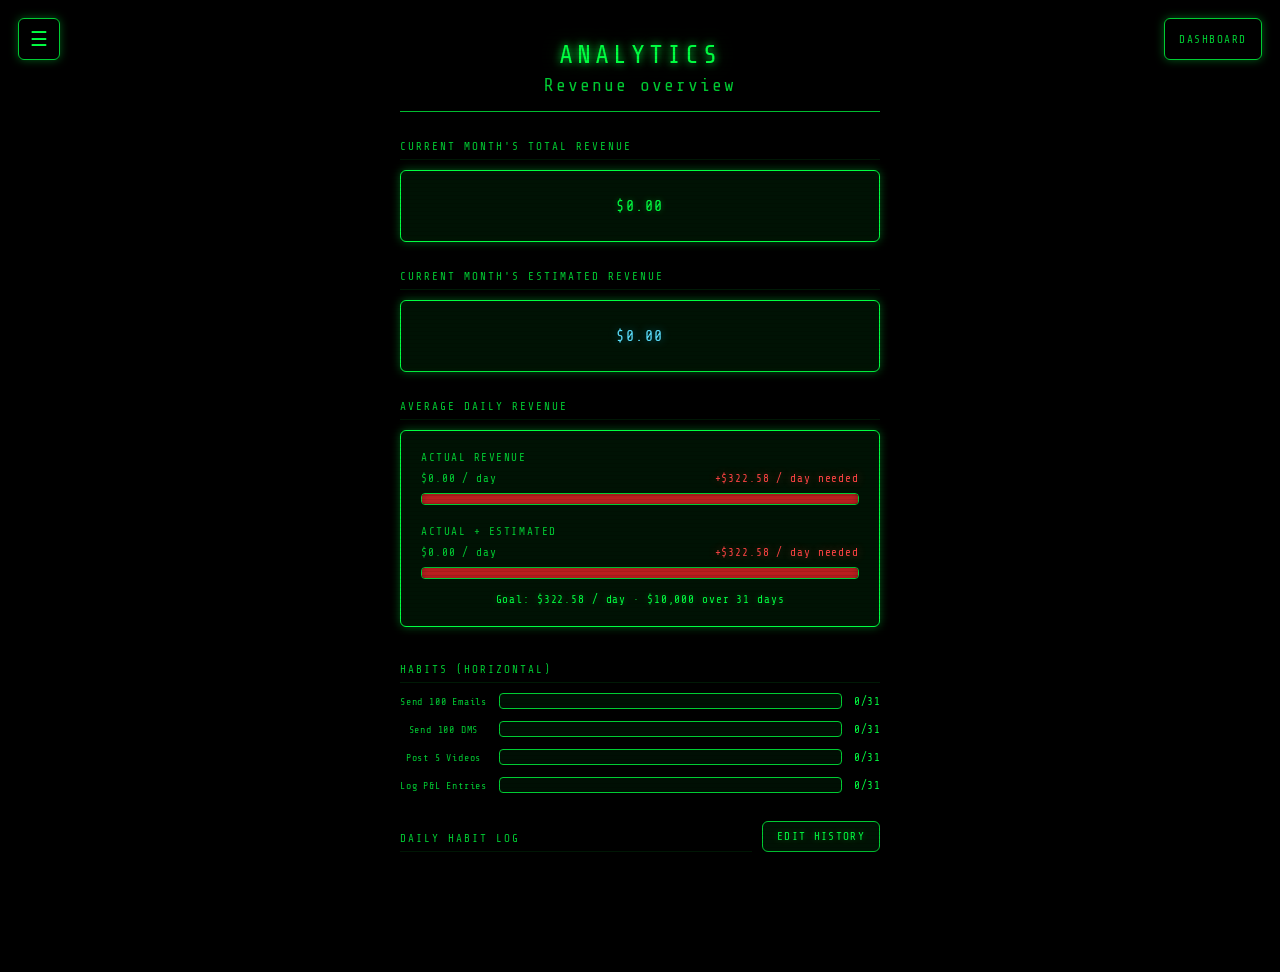
==== commit e594ce7c: "Bust browser cache for GitHub Pages assets. Append a version query string to local CSS/JS URLs and a" ====
--- a/analytics.html
+++ b/analytics.html
@@ -2,9 +2,10 @@
 <html lang="en">
 <head>
   <meta charset="UTF-8" />
-  <meta name="viewport" content="width=device-width, initial-scale=1.0"/>
+  <meta name="viewport" content="width=device-width, initial-scale=1.0, viewport-fit=cover"/>
+  <meta http-equiv="Cache-Control" content="no-cache" />
   <title>Analytics - Lock In</title>
-  <link rel="stylesheet" href="style.css" />
+  <link rel="stylesheet" href="style.css?v=6" />
   <link href="https://fonts.googleapis.com/css2?family=Share+Tech+Mono&display=swap" rel="stylesheet"/>
 </head>
 <body>
@@ -96,9 +97,9 @@
     </div>
   </div>
 
-  <script src="menu.js"></script>
-  <script src="daily-habits.js"></script>
-  <script src="analytics-render.js"></script>
-  <script src="analytics.js"></script>
+  <script src="menu.js?v=6"></script>
+  <script src="daily-habits.js?v=6"></script>
+  <script src="analytics-render.js?v=6"></script>
+  <script src="analytics.js?v=6"></script>
 </body>
 </html>
--- a/style.css
+++ b/style.css
@@ -214,6 +214,13 @@
 @media (max-width: 840px) {
   .month-page-body {
     grid-template-columns: 1fr;
+    justify-items: center;
+  }
+
+  .month-page-main {
+    width: min(100%, 480px);
+    margin-left: auto;
+    margin-right: auto;
   }
 
   .month-page-analytics {
@@ -292,7 +299,7 @@
   height: 100vh;
   background: #050505;
   border-right: 1px solid var(--green-dim);
-  box-shadow: 0 0 24px var(--green-glow);
+  box-shadow: none;
   z-index: 140;
   transform: translateX(-100%);
   transition: transform 0.2s ease;
@@ -305,6 +312,7 @@
 
 .side-menu.open {
   transform: translateX(0);
+  box-shadow: 0 0 24px var(--green-glow);
 }
 
 .side-menu-close {
@@ -1260,26 +1268,27 @@
 }
 
 .month-countdown {
-  position: fixed;
-  top: 18px;
-  right: 18px;
-  z-index: 125;
-  max-width: min(340px, calc(100vw - 100px));
-  margin: 0;
-  padding: 0;
-  font-family: var(--font);
-  font-size: 15px;
+  position: relative;
+  z-index: 1;
+  width: 100%;
+  max-width: 100%;
+  margin: 0 0 10px;
+  padding: 4px 6px 8px;
+  box-sizing: border-box;
+  font-family: var(--font);
+  font-size: clamp(13px, 3.4vw, 16px);
   line-height: 1.35;
-  letter-spacing: 0.1em;
+  letter-spacing: 0.08em;
   text-transform: uppercase;
-  text-align: right;
+  text-align: center;
   color: #ff0000;
   animation: month-countdown-glow 4s ease-in-out infinite;
 }
 
 @media (min-width: 520px) {
   .month-countdown {
-    font-size: 18px;
+    font-size: clamp(15px, 2.2vw, 18px);
+    margin-bottom: 12px;
   }
 }
 
@@ -1640,6 +1649,33 @@
     0 0 12px var(--green-glow);
 }
 
+/* Touch: drop sticky hover/active halo; iOS keeps :focus without :focus-visible — soften ring */
+@media (hover: none) {
+  .dashboard-check-item:hover,
+  .dashboard-check-item:active {
+    background: transparent;
+    box-shadow: none;
+  }
+}
+
+.dashboard-check-input:focus {
+  outline: none;
+}
+
+.dashboard-check-input:focus:not(:focus-visible) + .dashboard-check-box {
+  border-color: var(--green-dim);
+  background: var(--green-faint);
+  box-shadow:
+    inset 0 0 10px rgba(0, 255, 65, 0.06),
+    0 0 6px rgba(0, 255, 65, 0.12);
+}
+
+.dashboard-check-input:checked:focus:not(:focus-visible) + .dashboard-check-box {
+  border-color: var(--green);
+  background: rgba(0, 255, 65, 0.12);
+  box-shadow: inset 0 0 12px rgba(0, 255, 65, 0.12);
+}
+
 .dashboard-check-input:checked + .dashboard-check-box::after {
   content: '✓';
   font-size: 15px;
@@ -1707,6 +1743,183 @@
   opacity: 0.85;
 }
 
+/* ── Mobile: safe areas, avoid fixed chrome overlap, readable type ── */
+html {
+  -webkit-text-size-adjust: 100%;
+  text-size-adjust: 100%;
+  overflow-x: hidden;
+}
+
+@media (max-width: 520px) {
+  :root {
+    --revenue-entry-font-size: 14px;
+    --revenue-entry-row-height: 48px;
+  }
+
+  body {
+    padding-top: max(72px, calc(env(safe-area-inset-top, 0px) + 52px));
+    padding-left: max(12px, env(safe-area-inset-left, 0px));
+    padding-right: max(12px, env(safe-area-inset-right, 0px));
+    padding-bottom: max(20px, env(safe-area-inset-bottom, 0px));
+  }
+
+  .app-container {
+    gap: 22px;
+    padding-bottom: max(64px, calc(env(safe-area-inset-bottom, 0px) + 40px));
+  }
+
+  .app-title {
+    font-size: clamp(1.2rem, 6.2vw, 1.6rem);
+    letter-spacing: 0.2em;
+    text-align: center;
+    padding: 0 6px;
+    text-shadow:
+      0 0 6px var(--green),
+      0 0 14px var(--green-glow);
+  }
+
+  .step-label {
+    font-size: clamp(0.78rem, 3.6vw, 1rem);
+    letter-spacing: 0.08em;
+    text-align: center;
+    line-height: 1.35;
+    padding: 0 4px;
+  }
+
+  .header-scale-label {
+    font-size: clamp(0.92rem, 5vw, 1.35rem);
+    letter-spacing: 0.06em;
+  }
+
+  .progress-label {
+    font-size: 10px;
+    letter-spacing: 0.12em;
+  }
+
+  .menu-btn {
+    top: max(10px, env(safe-area-inset-top, 0px));
+    left: max(10px, env(safe-area-inset-left, 0px));
+    width: 44px;
+    height: 44px;
+    box-shadow: none;
+  }
+
+  .menu-btn:hover {
+    box-shadow: none;
+  }
+
+  .dashboard-home-btn {
+    top: max(10px, env(safe-area-inset-top, 0px));
+    right: max(10px, env(safe-area-inset-right, 0px));
+    box-shadow: none;
+  }
+
+  .dashboard-home-btn:hover {
+    box-shadow: none;
+  }
+
+  .month-nav-link {
+    box-shadow: none;
+  }
+
+  .month-nav-link:hover {
+    box-shadow: none;
+  }
+
+  .progress-fill-segment.progress-fill--actual,
+  .progress-fill-segment.progress-fill--estimated {
+    box-shadow: none;
+  }
+
+  .app-container--month-split .month-page-nav {
+    --month-nav-chrome: max(
+      118px,
+      env(safe-area-inset-left, 0px),
+      env(safe-area-inset-right, 0px)
+    );
+    padding-left: var(--month-nav-chrome);
+    padding-right: var(--month-nav-chrome);
+    width: 100%;
+    box-sizing: border-box;
+  }
+
+  .dashboard-check-input:checked + .dashboard-check-box {
+    box-shadow: inset 0 0 12px rgba(0, 255, 65, 0.12);
+  }
+
+  .dashboard-money-gate {
+    min-height: 132px;
+    padding: 22px 14px;
+    letter-spacing: 0.16em;
+    font-size: clamp(1.35rem, 6vw, 2.25rem);
+    box-shadow:
+      0 0 14px rgba(0, 255, 65, 0.22),
+      inset 0 1px 0 rgba(255, 255, 255, 0.28);
+  }
+
+  .terminal-box {
+    padding: 16px 14px;
+  }
+
+  .input-wrapper {
+    padding: 12px;
+  }
+
+  .month-page-body {
+    gap: 18px;
+  }
+
+  .month-page-nav {
+    flex-wrap: wrap;
+    justify-content: center;
+    gap: 8px;
+  }
+
+  .month-page-heading .app-title {
+    font-size: clamp(1.05rem, 5.4vw, 1.45rem);
+  }
+
+  .month-page-analytics {
+    padding: 12px 12px 14px;
+  }
+
+  .analytics-daily-scale {
+    flex-wrap: wrap;
+    row-gap: 4px;
+  }
+
+  .analytics-hbar-chart {
+    column-gap: 8px;
+    row-gap: 10px;
+  }
+
+  .analytics-hbar-label {
+    font-size: 9px;
+    white-space: normal;
+    max-width: 5.5rem;
+    line-height: 1.25;
+  }
+
+  .analytics-hbar-value {
+    font-size: 10px;
+  }
+
+  .analytics-daily-goal-line {
+    font-size: 10px;
+    letter-spacing: 0.06em;
+  }
+}
+
+@media (max-width: 380px) {
+  body {
+    padding-top: max(78px, calc(env(safe-area-inset-top, 0px) + 56px));
+  }
+
+  .dashboard-money-gate {
+    letter-spacing: 0.1em;
+  }
+}
+
 @media print {
   .page-break-line {
     page-break-after: always;
